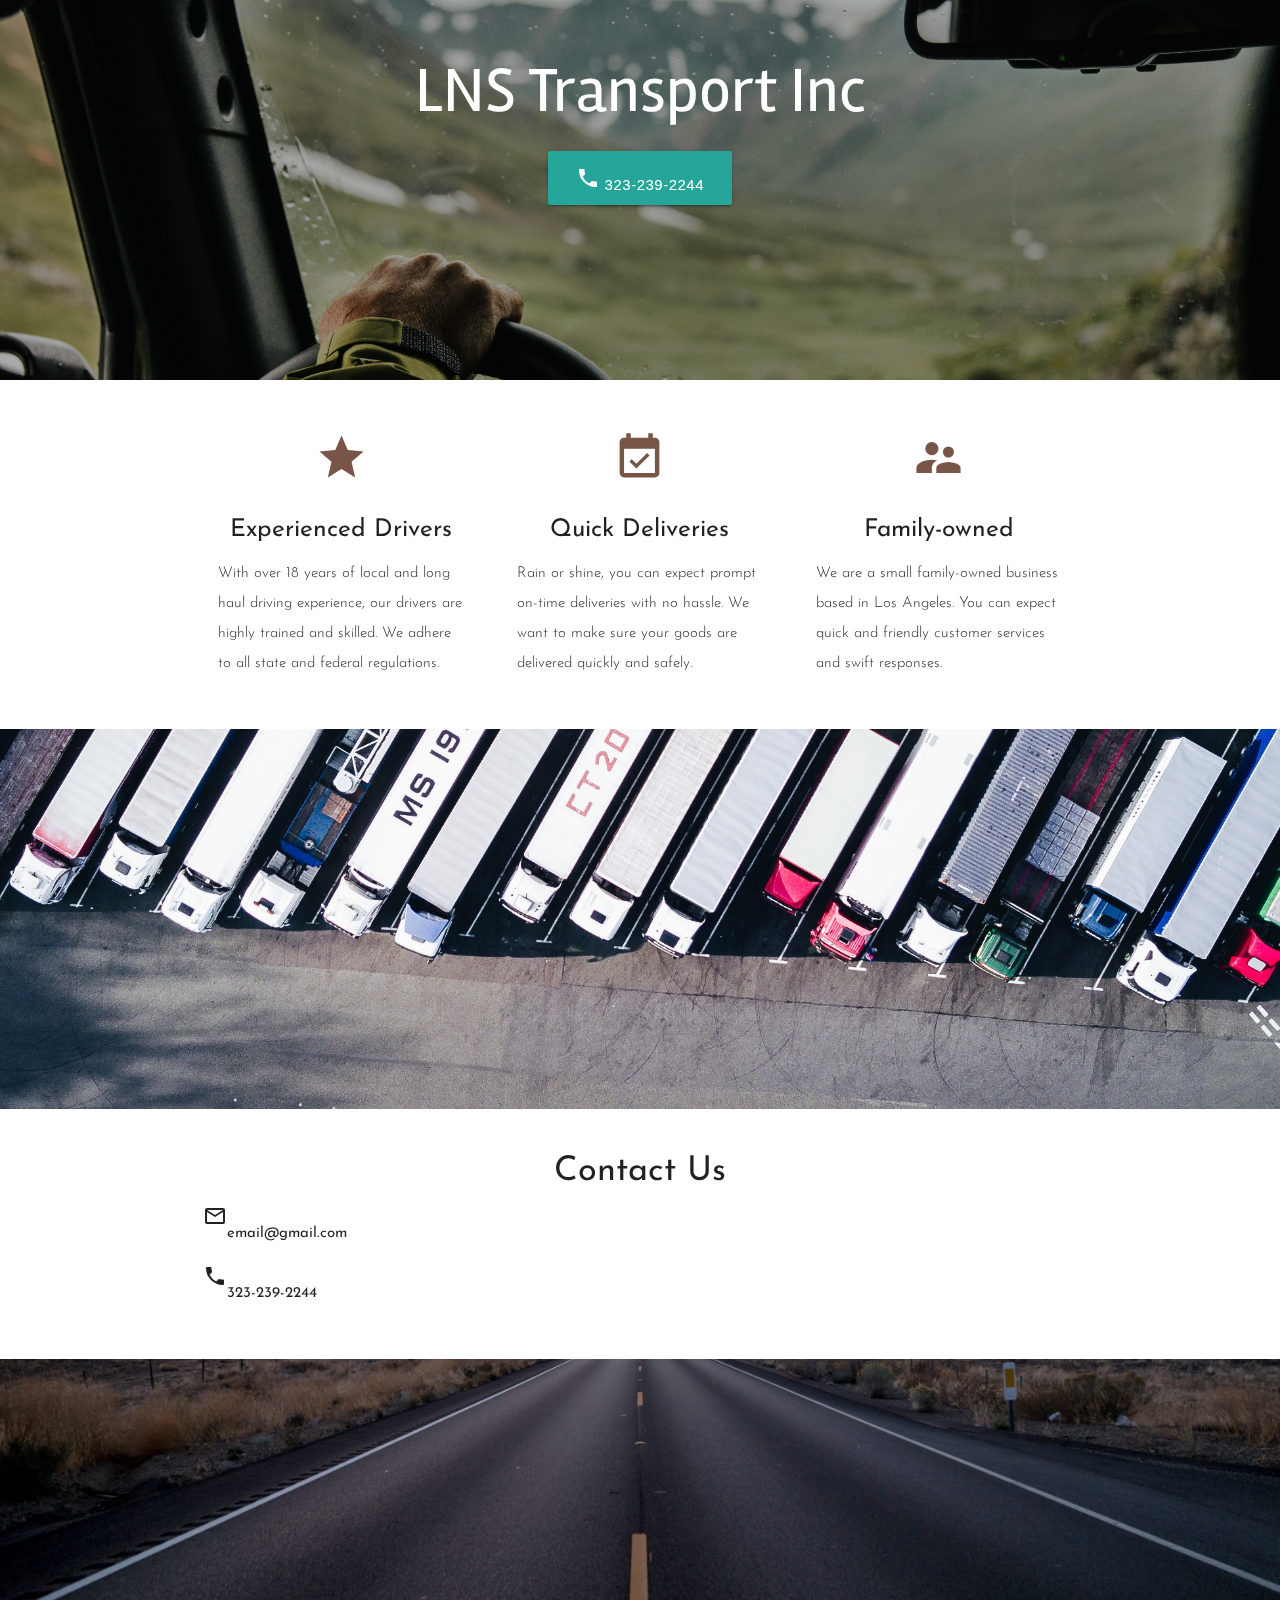
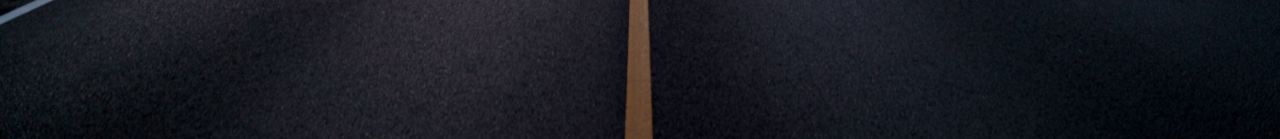
==== src/index.html @ 5bef442e "initial commit" ====
<!DOCTYPE html>
<html lang="en">

<head>
  <meta http-equiv="Content-Type" content="text/html; charset=UTF-8" />
  <meta name="viewport" content="width=device-width, initial-scale=1" />
  <title>LNS Transport Inc</title>
  <link rel="icon" type="image/x-icon" href="./img/favicon.ico" />
  <link href="https://fonts.googleapis.com/icon?family=Material+Icons" rel="stylesheet">
  <link href="https://fonts.googleapis.com/css?family=Josefin+Sans" rel="stylesheet">
  <link href="https://fonts.googleapis.com/css?family=Rambla:700i" rel="stylesheet">
  <link href="css/materialize.css" type="text/css" rel="stylesheet" media="screen,projection" />
  <link href="css/style.css" type="text/css" rel="stylesheet" media="screen,projection" />
</head>

<body>

  <div id="index-banner" class="parallax-container">
    <div class="section no-pad-bot">
      <div class="container">
        <br>
        <br>
        <h1 class="header center white-text text-lighten-2 main-title">LNS Transport Inc</h1>
        <div class="row center">
          <a href="tel:+13232392244" id="download-button" class="btn-large waves-effect waves-light teal lighten-1">
            <i class="material-icons">local_phone</i>
            323-239-2244
          </a>
        </div>
        <br>
        <br>

      </div>
    </div>
    <div class="parallax">
      <img src="./img/driving.jpg" alt="driving background">
    </div>
  </div>


  <div class="container">
    <div class="section">

      <!--   Icon Section   -->
      <div class="row">
        <div class="col s12 m4">
          <div class="icon-block">
            <h2 class="center brown-text">
              <i class="material-icons">star</i>
            </h2>
            <h5 class="center bold-title">Experienced Drivers</h5>

            <p class="light bold-title">With over 18 years of local and long haul driving experience, our drivers are highly trained and skilled. We
              adhere to all state and federal regulations.
            </p>
          </div>
        </div>

        <div class="col s12 m4">
          <div class="icon-block">
            <h2 class="center brown-text">
              <i class="material-icons">event_available</i>
            </h2>
            <h5 class="center bold-title">Quick Deliveries</h5>

            <p class="light bold-title">Rain or shine, you can expect prompt on-time deliveries with no hassle. We want to make sure your goods are delivered
              quickly and safely.</p>
          </div>
        </div>

        <div class="col s12 m4">
          <div class="icon-block">
            <h2 class="center brown-text">
              <i class="material-icons">supervisor_account</i>
            </h2>
            <h5 class="center bold-title">Family-owned</h5>

            <p class="light bold-title">We are a small family-owned business based in Los Angeles. You can expect quick and friendly customer services
              and swift responses.</p>
          </div>
        </div>
      </div>

    </div>
  </div>


  <div class="parallax-container valign-wrapper">
    <div class="parallax">
      <img src="./img/aerial.jpg" alt="aerial background">
    </div>
  </div>

  <div class="container">
    <div class="section">

      <div class="row bold-title">
        <div class="col s12 center">
          <h3>
            <i class="mdi-content-send brown-text"></i>
          </h3>
          <h4>Contact Us</h4>
          <div class="email-info">
            <i class="material-icons">mail_outline</i>
            <p>email@gmail.com</p>
          </div>
          <div class="phone-info">
            <i class="material-icons">local_phone</i>
            <p>323-239-2244</p>
          </div>
        </div>
      </div>

    </div>
  </div>


  <div class="parallax-container valign-wrapper">
    <div class="parallax">
      <img src="./img/road.jpg" alt="road background">
    </div>
  </div>

  <script src="https://code.jquery.com/jquery-2.1.1.min.js"></script>
  <script src="js/materialize.js"></script>
  <script src="js/init.js"></script>

</body>

</html>
---- src/css/style.css ----
p {
  line-height: 2rem;
}

img {
  max-width: 100%;
  height: auto;
}

.main-title {
  font-family: 'Rambla', sans-serif;
}

.bold-title {
  font-family: 'Josefin Sans', sans-serif;
}

.email-info {
  display: flex;
}

.phone-info {
  display: flex;
}

.parallax-container {
  min-height: 380px;
  line-height: 0;
  height: auto;
  color: rgba(255, 255, 255, 0.9);
}

.parallax-container .section {
  width: 100%;
}

@media only screen and (max-width: 992px) {
  .parallax-container .section {
    position: absolute;
    top: 40%;
  }
  #index-banner .section {
    top: 10%;
  }
}

@media only screen and (max-width: 600px) {
  #index-banner .section {
    top: 0;
  }
}

.icon-block {
  padding: 0 15px;
}
.icon-block .material-icons {
  font-size: inherit;
}
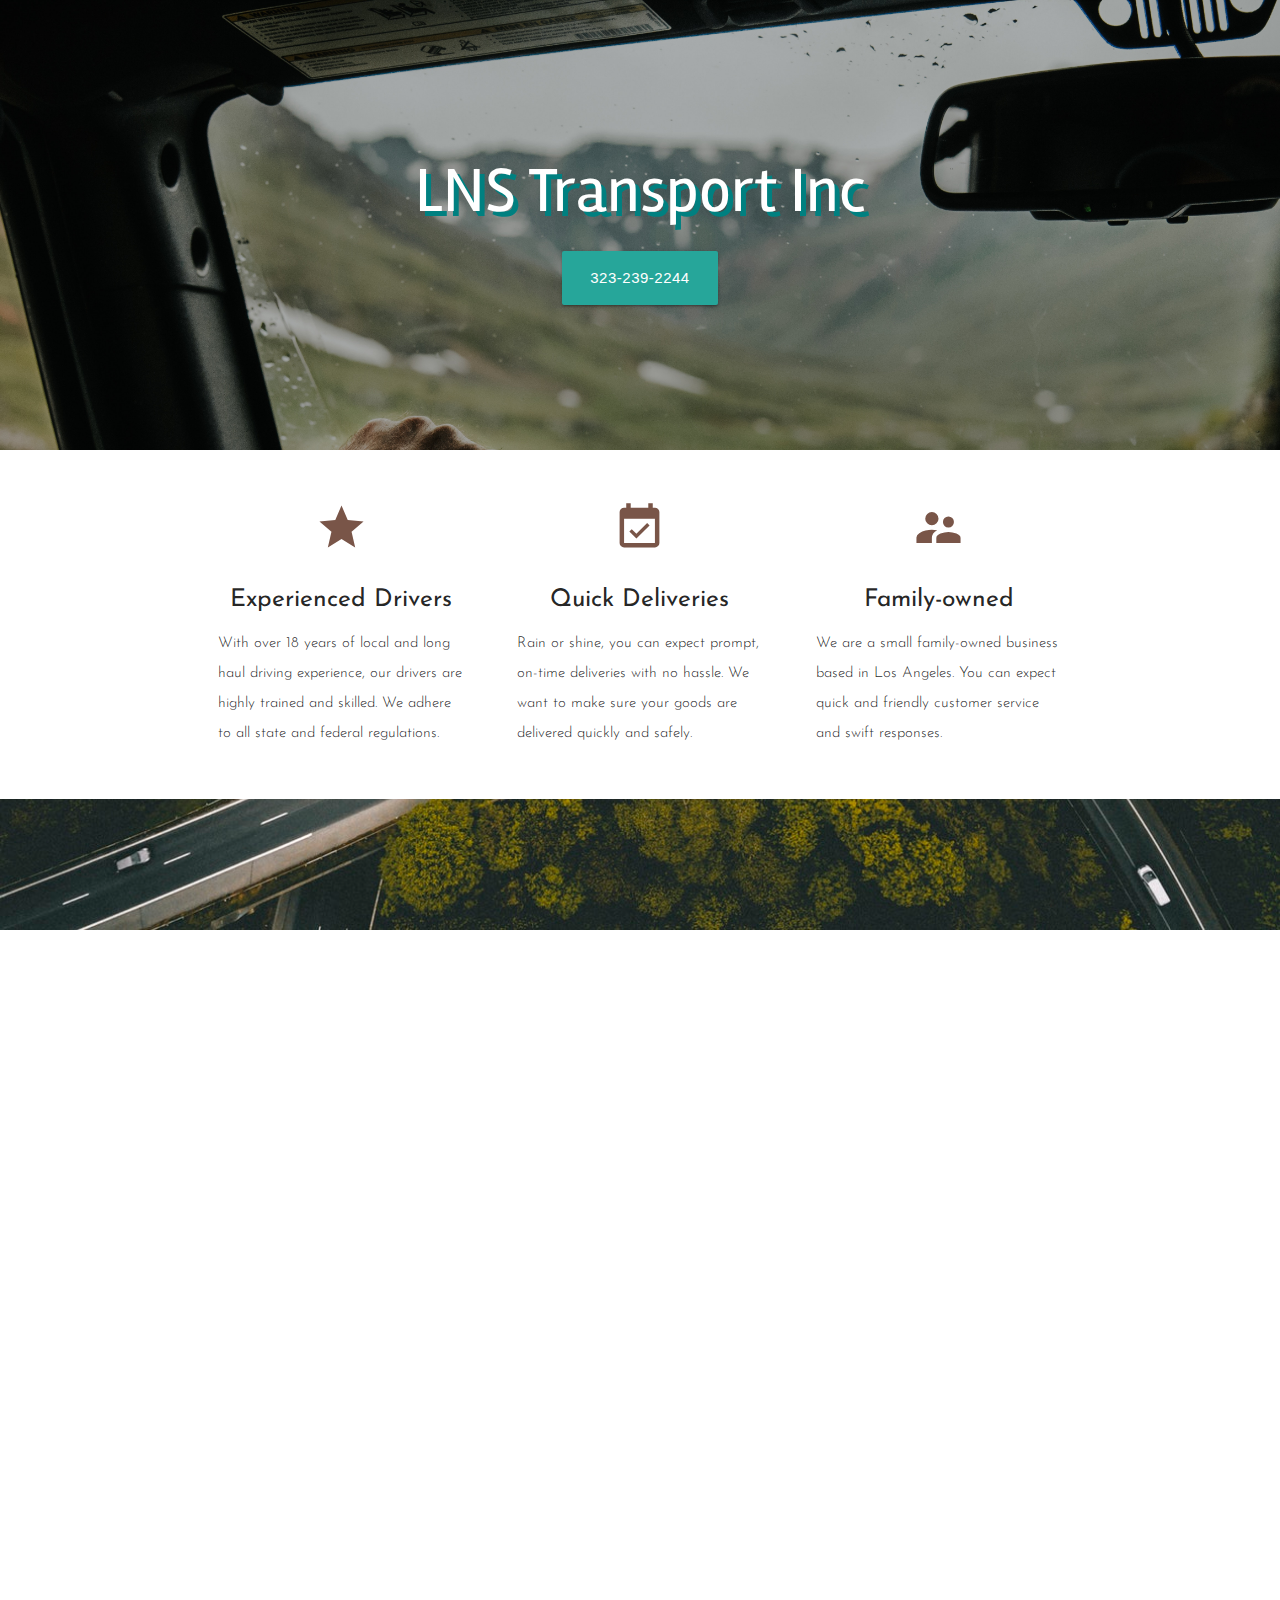
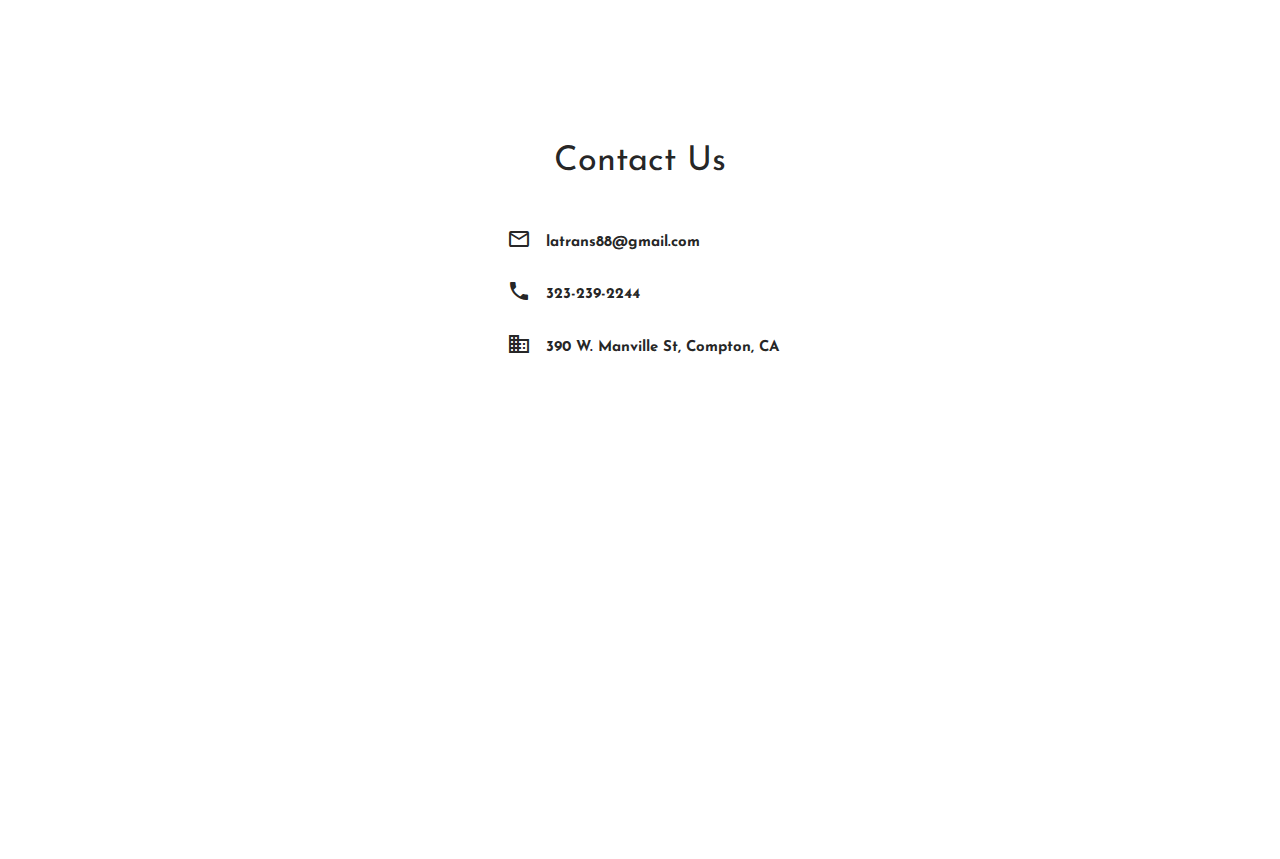
==== commit a40a4d8f: "still fixing video, will addd animd animations next" ====
--- a/src/index.html
+++ b/src/index.html
@@ -15,15 +15,14 @@
 
 <body>
 
-  <div id="index-banner" class="parallax-container">
+  <div id="index-banner" class="parallax-container parallax-container1">
     <div class="section no-pad-bot">
       <div class="container">
         <br>
         <br>
-        <h1 class="header center white-text text-lighten-2 main-title">LNS Transport Inc</h1>
+        <h1 class="header center white-text text-lighten-1 main-title">LNS Transport Inc</h1>
         <div class="row center">
-          <a href="tel:+13232392244" id="download-button" class="btn-large waves-effect waves-light teal lighten-1">
-            <i class="material-icons">local_phone</i>
+          <a href="tel:+13232392244" class="btn-large waves-effect waves-light teal lighten-1">
             323-239-2244
           </a>
         </div>
@@ -31,9 +30,6 @@
         <br>
 
       </div>
-    </div>
-    <div class="parallax">
-      <img src="./img/driving.jpg" alt="driving background">
     </div>
   </div>
 
@@ -63,8 +59,8 @@
             </h2>
             <h5 class="center bold-title">Quick Deliveries</h5>
 
-            <p class="light bold-title">Rain or shine, you can expect prompt on-time deliveries with no hassle. We want to make sure your goods are delivered
-              quickly and safely.</p>
+            <p class="light bold-title">Rain or shine, you can expect prompt, on-time deliveries with no hassle. We want to make sure your goods are
+              delivered quickly and safely.</p>
           </div>
         </div>
 
@@ -75,7 +71,7 @@
             </h2>
             <h5 class="center bold-title">Family-owned</h5>
 
-            <p class="light bold-title">We are a small family-owned business based in Los Angeles. You can expect quick and friendly customer services
+            <p class="light bold-title">We are a small family-owned business based in Los Angeles. You can expect quick and friendly customer service
               and swift responses.</p>
           </div>
         </div>
@@ -85,10 +81,9 @@
   </div>
 
 
-  <div class="parallax-container valign-wrapper">
-    <div class="parallax">
-      <img src="./img/aerial.jpg" alt="aerial background">
-    </div>
+  <div class="parallax-container parallax-container2 valign-wrapper">
+  </div>
+  <div class="parallax-container parallax-container3 valign-wrapper">
   </div>
 
   <div class="container">
@@ -100,14 +95,29 @@
             <i class="mdi-content-send brown-text"></i>
           </h3>
           <h4>Contact Us</h4>
-          <div class="email-info">
-            <i class="material-icons">mail_outline</i>
-            <p>email@gmail.com</p>
-          </div>
-          <div class="phone-info">
-            <i class="material-icons">local_phone</i>
-            <p>323-239-2244</p>
-          </div>
+
+          <br>
+          <table>
+            <tr>
+              <th class="table-icon">
+                <i class="material-icons">mail_outline</i>
+              </th>
+              <th class="table-info">latrans88@gmail.com</th>
+            </tr>
+            <tr>
+              <th class="table-icon">
+                <i class="material-icons">local_phone</i>
+              </th>
+              <th class="table-info">323-239-2244</th>
+            </tr>
+            <tr>
+              <th class="table-icon">
+                <i class="material-icons">business</i>
+              </th>
+              <th class="table-info">390 W. Manville St, Compton, CA</th>
+            </tr>
+          </table>
+
         </div>
       </div>
 
@@ -115,9 +125,11 @@
   </div>
 
 
-  <div class="parallax-container valign-wrapper">
+  <div class="parallax-container parallax-container4 valign-wrapper">
     <div class="parallax">
-      <img src="./img/road.jpg" alt="road background">
+      <video autoplay loop muted>
+        <source src="./img/city.mp4" type="video/mp4">
+      </video>
     </div>
   </div>
 
--- a/src/css/style.css
+++ b/src/css/style.css
@@ -2,29 +2,65 @@
   line-height: 2rem;
 }
 
-img {
-  max-width: 100%;
-  height: auto;
-}
-
 .main-title {
   font-family: 'Rambla', sans-serif;
+  text-shadow: 5px 5px teal;
 }
 
 .bold-title {
   font-family: 'Josefin Sans', sans-serif;
 }
 
-.email-info {
-  display: flex;
+.parallax-container1 {
+  background-image: url('../img/driving.jpg');
+  height: 500px;
+  background-attachment: fixed;
+  background-position: center;
+  background-repeat: no-repeat;
+  background-size: cover;
+  padding-top: 100px;
 }
 
-.phone-info {
-  display: flex;
+.parallax-container2 {
+  background-image: url('../img/overpass.jpeg');
+  height: 500px;
+  background-attachment: fixed;
+  background-position: center;
+  background-repeat: no-repeat;
+  background-size: cover;
 }
 
+.parallax-container3 {
+  background-image: url('../img/aerial.jpg');
+  height: 500px;
+  background-attachment: fixed;
+  background-position: center;
+  background-repeat: no-repeat;
+  background-size: cover;
+}
+
+/* .parallax-container4 {
+  background-image: url('../img/road.jpg');
+  height: 500px;
+  background-attachment: fixed;
+  background-position: center;
+  background-repeat: no-repeat;
+  background-size: cover;
+} */
+
+.parallax-container4 {
+  height: 500px;
+  object-fit: fill;
+}
+
+/* video {
+  object-fit: fill;
+  height: auto;
+  width: 100%;
+} */
+
 .parallax-container {
-  min-height: 380px;
+  min-height: 450px;
   line-height: 0;
   height: auto;
   color: rgba(255, 255, 255, 0.9);
@@ -32,6 +68,19 @@
 
 .parallax-container .section {
   width: 100%;
+}
+
+table {
+  width: auto;
+  margin: 0px auto;
+}
+
+tr {
+  border: 0;
+}
+
+.table-icon {
+  padding: 10px;
 }
 
 @media only screen and (max-width: 992px) {
@@ -53,6 +102,7 @@
 .icon-block {
   padding: 0 15px;
 }
+
 .icon-block .material-icons {
   font-size: inherit;
 }
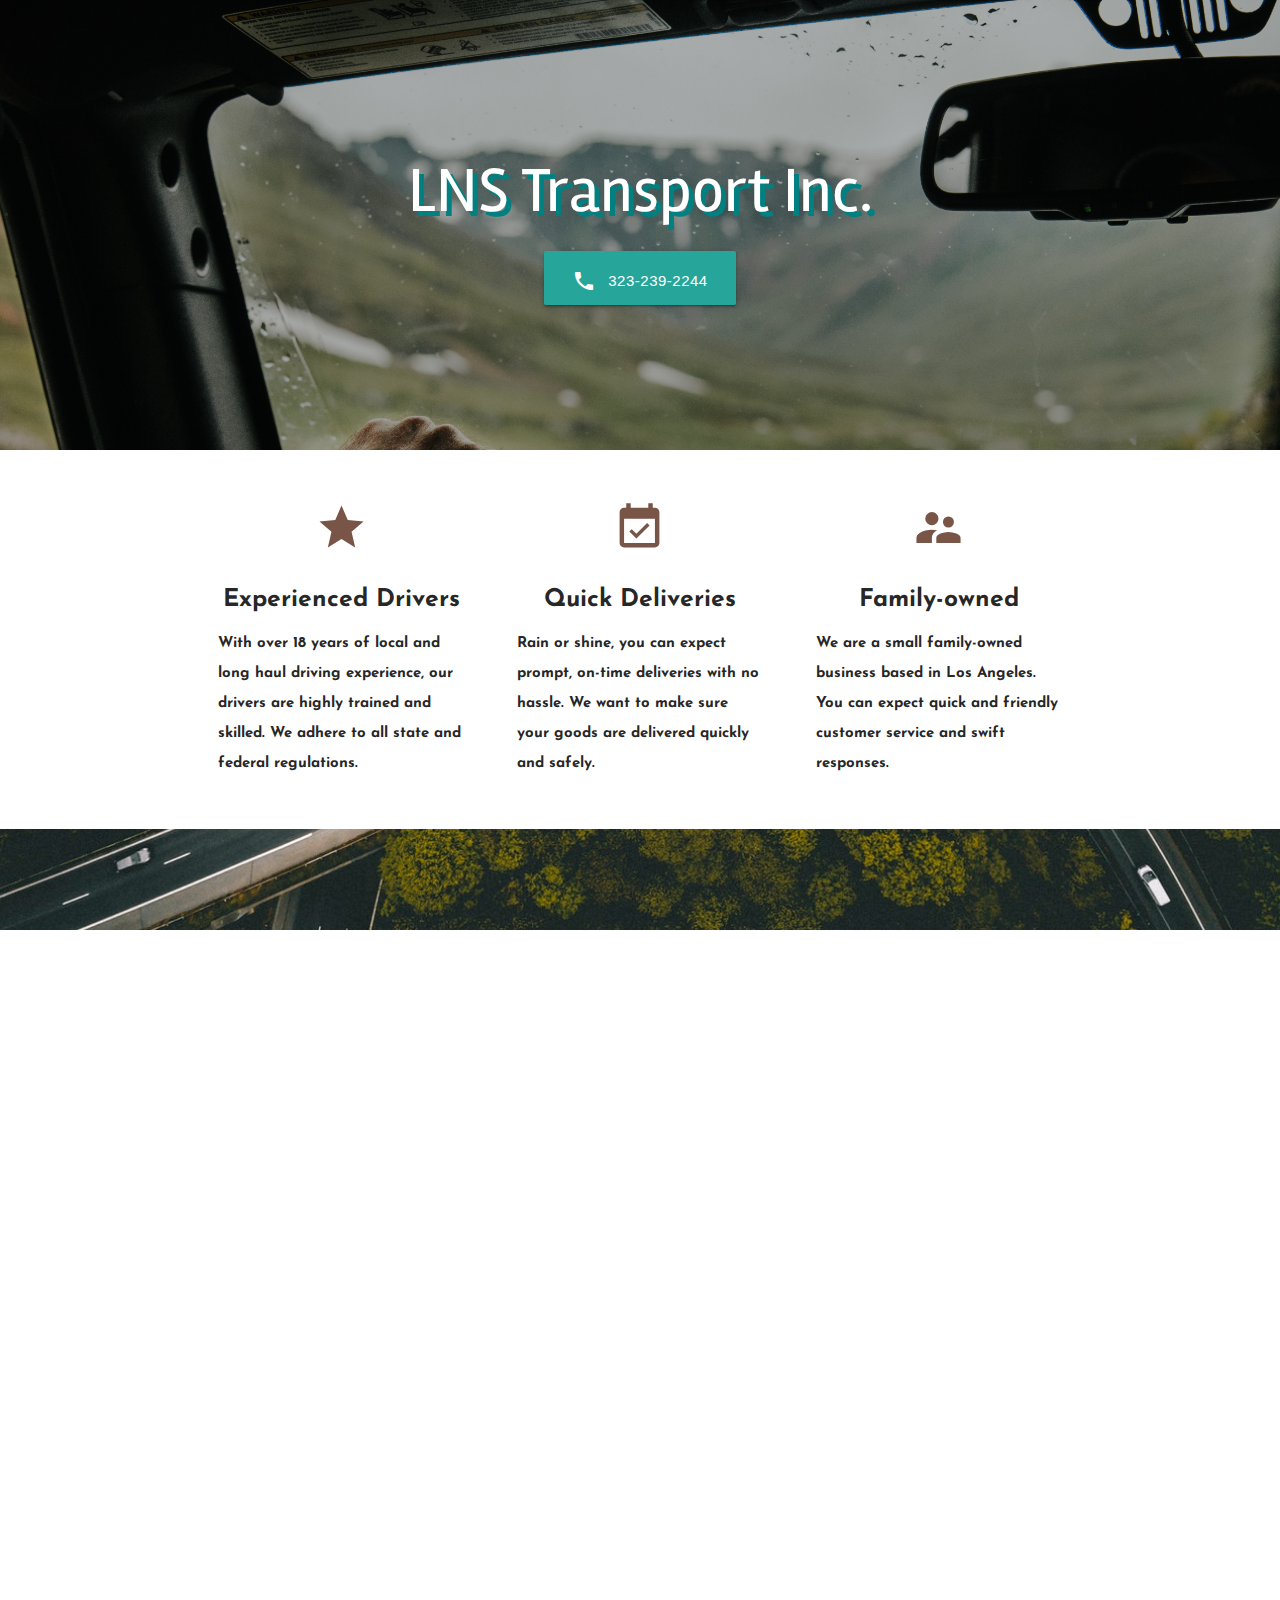
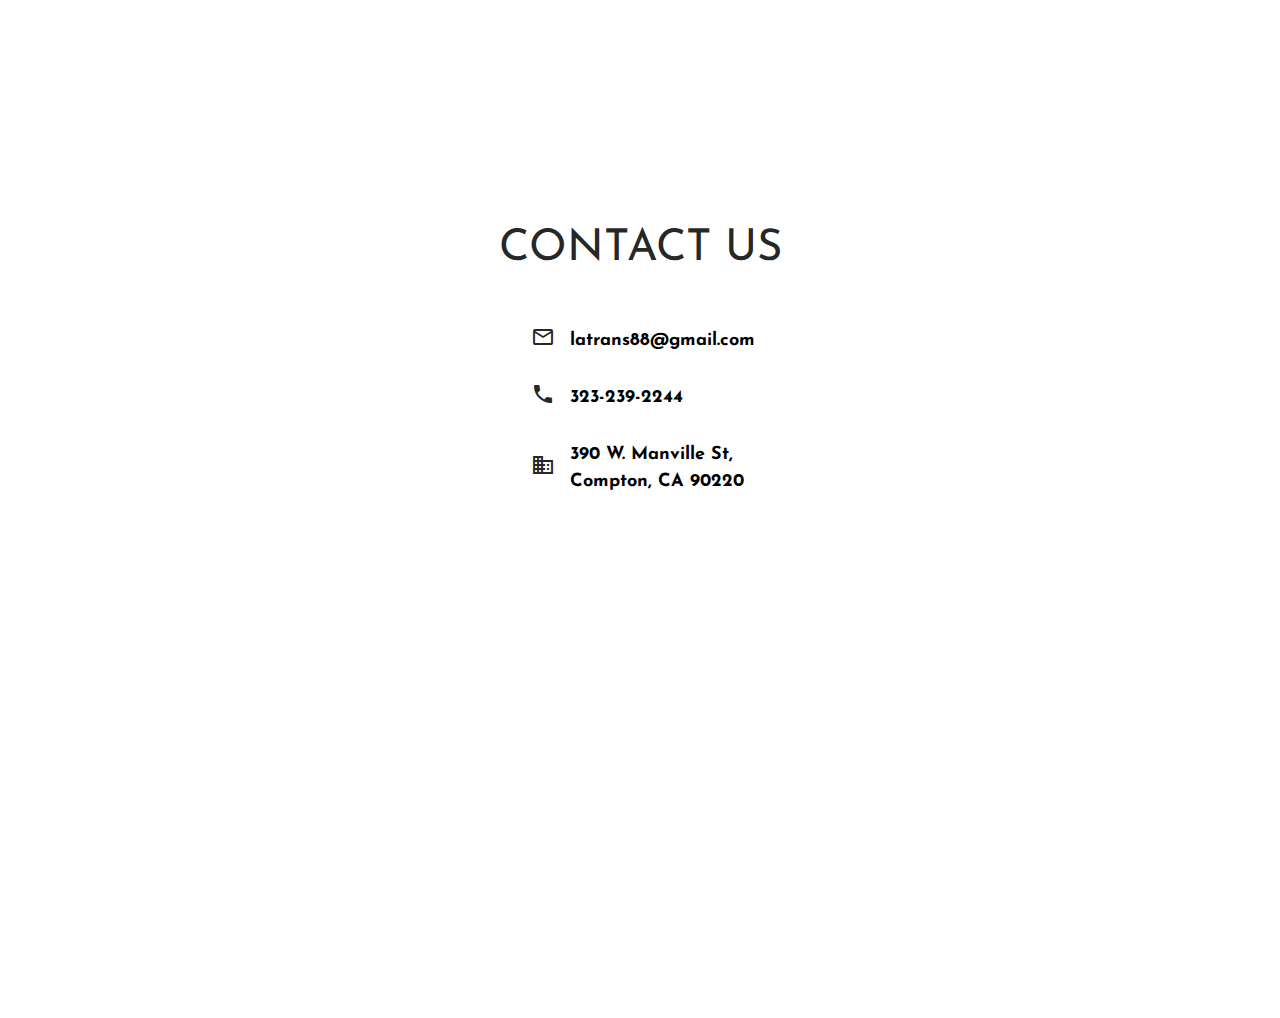
==== commit eedd3bc4: "mvp" ====
--- a/src/index.html
+++ b/src/index.html
@@ -4,7 +4,7 @@
 <head>
   <meta http-equiv="Content-Type" content="text/html; charset=UTF-8" />
   <meta name="viewport" content="width=device-width, initial-scale=1" />
-  <title>LNS Transport Inc</title>
+  <title>LNS Transport Inc.</title>
   <link rel="icon" type="image/x-icon" href="./img/favicon.ico" />
   <link href="https://fonts.googleapis.com/icon?family=Material+Icons" rel="stylesheet">
   <link href="https://fonts.googleapis.com/css?family=Josefin+Sans" rel="stylesheet">
@@ -20,10 +20,13 @@
       <div class="container">
         <br>
         <br>
-        <h1 class="header center white-text text-lighten-1 main-title">LNS Transport Inc</h1>
+        <h1 class="header center white-text text-lighten-1 main-title">LNS Transport Inc.</h1>
         <div class="row center">
           <a href="tel:+13232392244" class="btn-large waves-effect waves-light teal lighten-1">
-            323-239-2244
+            <p class="main-button">
+              <i class=" material-icons mdc-button__icon" aria-hidden="true">local_phone</i>
+              323-239-2244
+            </p>
           </a>
         </div>
         <br>
@@ -34,44 +37,44 @@
   </div>
 
 
-  <div class="container">
-    <div class="section">
+  <div class="container ">
+    <div class="section ">
 
       <!--   Icon Section   -->
-      <div class="row">
-        <div class="col s12 m4">
-          <div class="icon-block">
-            <h2 class="center brown-text">
-              <i class="material-icons">star</i>
+      <div class="row ">
+        <div class="col s12 m4 ">
+          <div class="icon-block ">
+            <h2 class="center brown-text ">
+              <i class="material-icons ">star</i>
             </h2>
-            <h5 class="center bold-title">Experienced Drivers</h5>
+            <h5 class="center bold-title ">Experienced Drivers</h5>
 
-            <p class="light bold-title">With over 18 years of local and long haul driving experience, our drivers are highly trained and skilled. We
+            <p class="bold-title ">With over 18 years of local and long haul driving experience, our drivers are highly trained and skilled. We
               adhere to all state and federal regulations.
             </p>
           </div>
         </div>
 
-        <div class="col s12 m4">
-          <div class="icon-block">
-            <h2 class="center brown-text">
-              <i class="material-icons">event_available</i>
+        <div class="col s12 m4 ">
+          <div class="icon-block ">
+            <h2 class="center brown-text ">
+              <i class="material-icons ">event_available</i>
             </h2>
-            <h5 class="center bold-title">Quick Deliveries</h5>
+            <h5 class="center bold-title ">Quick Deliveries</h5>
 
-            <p class="light bold-title">Rain or shine, you can expect prompt, on-time deliveries with no hassle. We want to make sure your goods are
+            <p class="bold-title ">Rain or shine, you can expect prompt, on-time deliveries with no hassle. We want to make sure your goods are
               delivered quickly and safely.</p>
           </div>
         </div>
 
-        <div class="col s12 m4">
-          <div class="icon-block">
-            <h2 class="center brown-text">
-              <i class="material-icons">supervisor_account</i>
+        <div class="col s12 m4 ">
+          <div class="icon-block ">
+            <h2 class="center brown-text ">
+              <i class="material-icons ">supervisor_account</i>
             </h2>
-            <h5 class="center bold-title">Family-owned</h5>
+            <h5 class="center bold-title ">Family-owned</h5>
 
-            <p class="light bold-title">We are a small family-owned business based in Los Angeles. You can expect quick and friendly customer service
+            <p class="bold-title ">We are a small family-owned business based in Los Angeles. You can expect quick and friendly customer service
               and swift responses.</p>
           </div>
         </div>
@@ -81,42 +84,50 @@
   </div>
 
 
-  <div class="parallax-container parallax-container2 valign-wrapper">
+  <div class="parallax-container parallax-container2 valign-wrapper ">
   </div>
-  <div class="parallax-container parallax-container3 valign-wrapper">
+  <div class="parallax-container parallax-container3 valign-wrapper ">
   </div>
 
-  <div class="container">
-    <div class="section">
+  <div class="container ">
+    <div class="section ">
 
-      <div class="row bold-title">
-        <div class="col s12 center">
+      <div class="row bold-title ">
+        <div class="col s12 center ">
           <h3>
-            <i class="mdi-content-send brown-text"></i>
+            <i class="mdi-content-send brown-text "></i>
           </h3>
-          <h4>Contact Us</h4>
-
+          <br>
+          <h3>CONTACT US</h3>
           <br>
           <table>
             <tr>
-              <th class="table-icon">
-                <i class="material-icons">mail_outline</i>
+              <th class="table-icon ">
+                <i class="material-icons ">mail_outline</i>
               </th>
-              <th class="table-info">latrans88@gmail.com</th>
+              <th>
+                <a href="mailto:latrans88@gmail.com " class="table-info ">latrans88@gmail.com</a>
+              </th>
             </tr>
             <tr>
-              <th class="table-icon">
-                <i class="material-icons">local_phone</i>
+              <th class="table-icon ">
+                <i class="material-icons ">local_phone</i>
               </th>
-              <th class="table-info">323-239-2244</th>
+              <th>
+                <a href="tel:+13232392244 " class="table-info ">323-239-2244</a>
+              </th>
             </tr>
             <tr>
-              <th class="table-icon">
-                <i class="material-icons">business</i>
+              <th class="table-icon ">
+                <i class="material-icons ">business</i>
               </th>
-              <th class="table-info">390 W. Manville St, Compton, CA</th>
+              <th>
+                <a href="https://goo.gl/maps/oGGikKrJXqH2 " class="table-info ">390 W. Manville St,
+                  <br>Compton, CA 90220</a>
+              </th>
             </tr>
           </table>
+          <br>
 
         </div>
       </div>
@@ -125,17 +136,15 @@
   </div>
 
 
-  <div class="parallax-container parallax-container4 valign-wrapper">
-    <div class="parallax">
-      <video autoplay loop muted>
-        <source src="./img/city.mp4" type="video/mp4">
-      </video>
-    </div>
+  <div class="parallax-container parallax-container4 valign-wrapper ">
+    <video autoplay loop muted>
+      <source src="./img/city.mp4 " type="video/mp4 ">
+    </video>
   </div>
 
-  <script src="https://code.jquery.com/jquery-2.1.1.min.js"></script>
-  <script src="js/materialize.js"></script>
-  <script src="js/init.js"></script>
+  <script src="https://code.jquery.com/jquery-2.1.1.min.js "></script>
+  <script src="js/materialize.js "></script>
+  <script src="js/init.js "></script>
 
 </body>
 
--- a/src/css/style.css
+++ b/src/css/style.css
@@ -9,6 +9,16 @@
 
 .bold-title {
   font-family: 'Josefin Sans', sans-serif;
+  font-weight: bold;
+}
+
+.main-button {
+  display: inline-flex;
+  vertical-align: middle;
+}
+
+.main-button i {
+  padding-right: 12px;
 }
 
 .parallax-container1 {
@@ -39,25 +49,9 @@
   background-size: cover;
 }
 
-/* .parallax-container4 {
-  background-image: url('../img/road.jpg');
-  height: 500px;
-  background-attachment: fixed;
-  background-position: center;
-  background-repeat: no-repeat;
-  background-size: cover;
-} */
-
 .parallax-container4 {
-  height: 500px;
-  object-fit: fill;
+  max-height: 50px;
 }
-
-/* video {
-  object-fit: fill;
-  height: auto;
-  width: 100%;
-} */
 
 .parallax-container {
   min-height: 450px;
@@ -68,6 +62,13 @@
 
 .parallax-container .section {
   width: 100%;
+}
+
+video {
+  max-width: 100%;
+  min-height: 100%;
+  width: auto;
+  height: auto;
 }
 
 table {
@@ -83,19 +84,27 @@
   padding: 10px;
 }
 
+.table-info {
+  color: black;
+  font-size: 18px;
+}
+
 @media only screen and (max-width: 992px) {
   .parallax-container .section {
     position: absolute;
     top: 40%;
   }
   #index-banner .section {
-    top: 10%;
+    top: 18%;
   }
 }
 
-@media only screen and (max-width: 600px) {
-  #index-banner .section {
-    top: 0;
+@media only screen and (max-width: 790px) {
+  video {
+    object-fit: fill;
+  }
+  .parallax-container4 {
+    height: 10px;
   }
 }
 
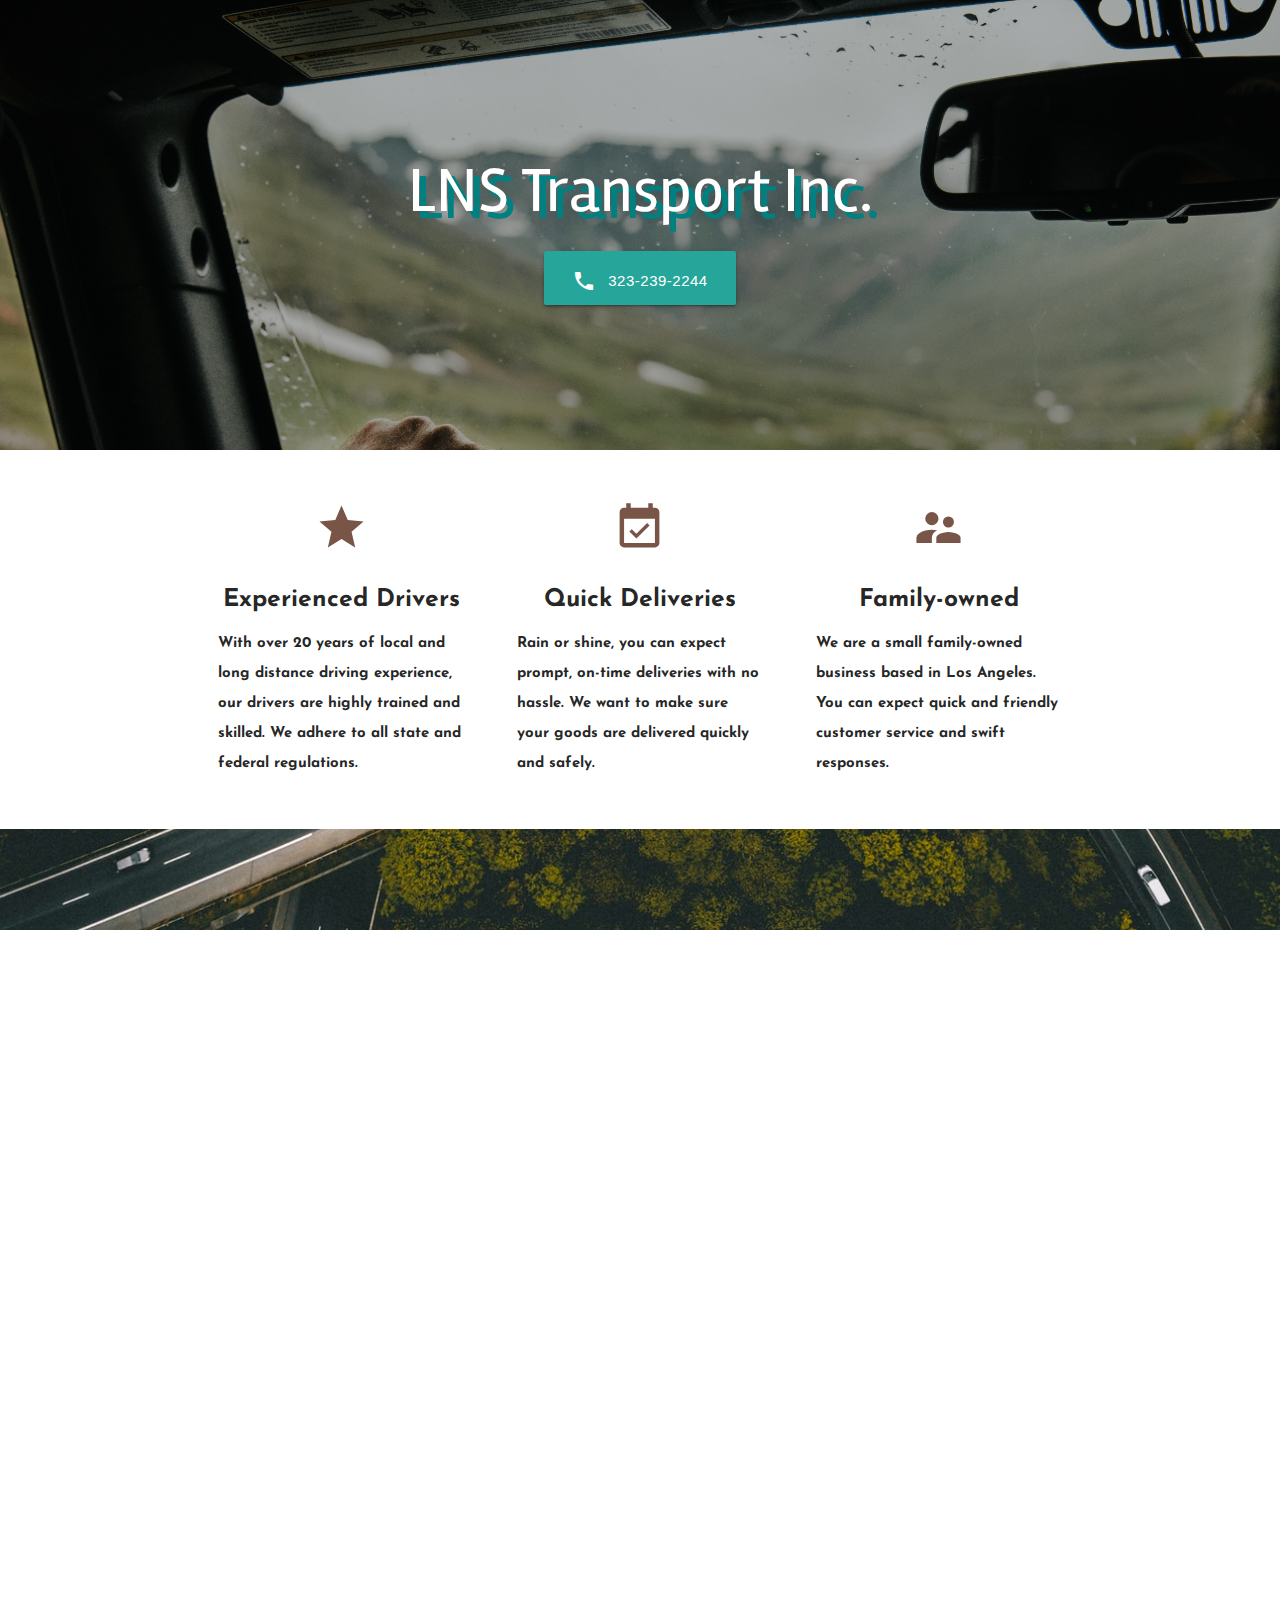
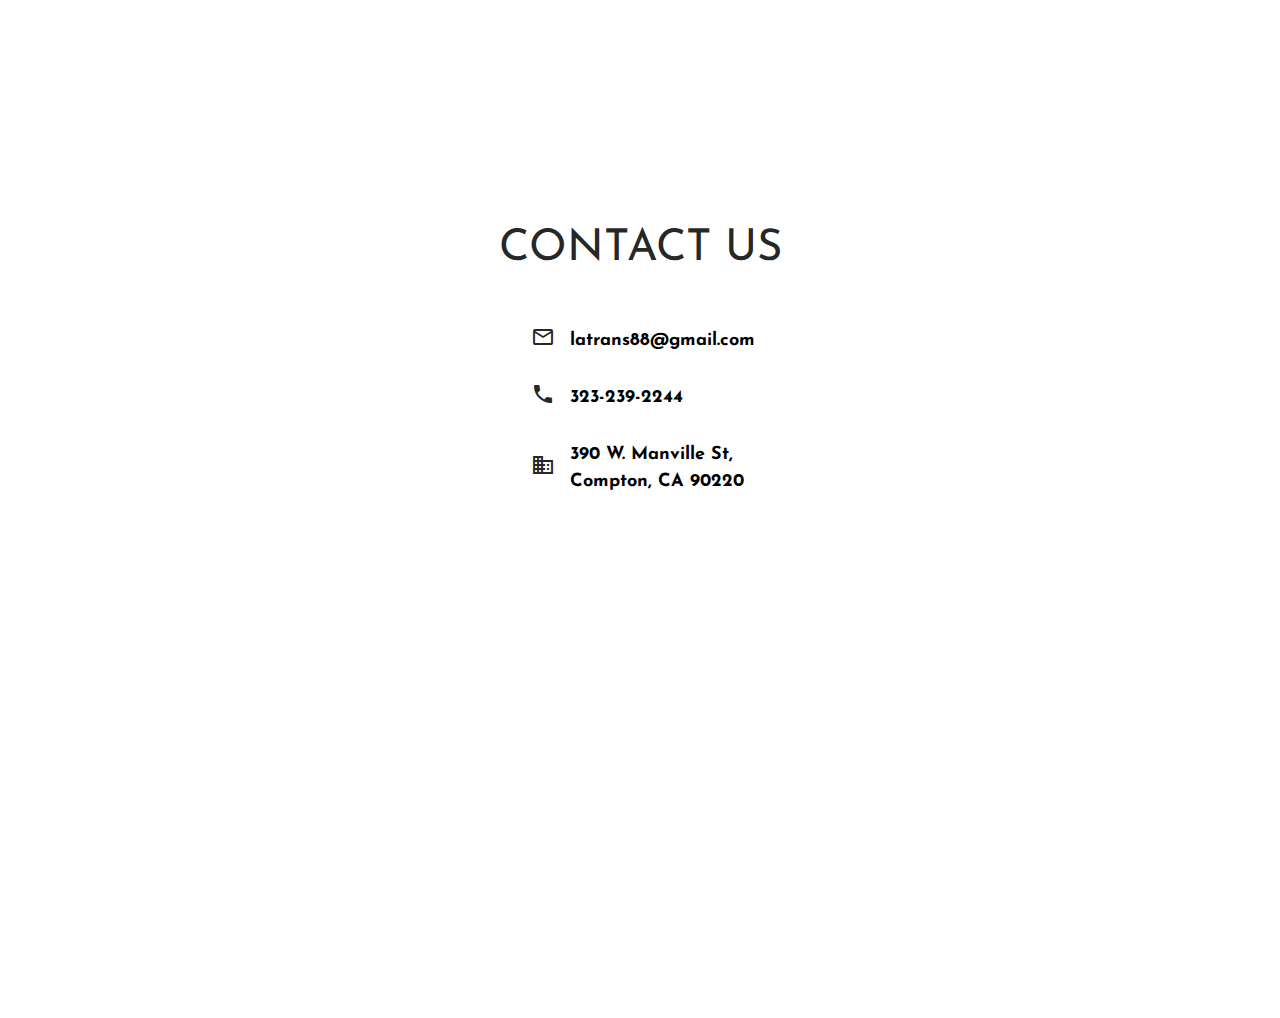
==== commit d4688c44: "updated info, purged unnecessary code, css formatting" ====
--- a/src/index.html
+++ b/src/index.html
@@ -37,44 +37,43 @@
   </div>
 
 
-  <div class="container ">
-    <div class="section ">
+  <div class="container">
+    <div class="section">
 
-      <!--   Icon Section   -->
-      <div class="row ">
-        <div class="col s12 m4 ">
-          <div class="icon-block ">
-            <h2 class="center brown-text ">
-              <i class="material-icons ">star</i>
+      <div class="row">
+        <div class="col s12 m4">
+          <div class="icon-block">
+            <h2 class="center brown-text">
+              <i class="material-icons">star</i>
             </h2>
-            <h5 class="center bold-title ">Experienced Drivers</h5>
+            <h5 class="center bold-title">Experienced Drivers</h5>
 
-            <p class="bold-title ">With over 18 years of local and long haul driving experience, our drivers are highly trained and skilled. We
-              adhere to all state and federal regulations.
+            <p class="bold-title">With over 20 years of local and long distance driving experience, our drivers are highly trained and skilled.
+              We adhere to all state and federal regulations.
             </p>
           </div>
         </div>
 
-        <div class="col s12 m4 ">
-          <div class="icon-block ">
-            <h2 class="center brown-text ">
-              <i class="material-icons ">event_available</i>
+        <div class="col s12 m4">
+          <div class="icon-block">
+            <h2 class="center brown-text">
+              <i class="material-icons">event_available</i>
             </h2>
-            <h5 class="center bold-title ">Quick Deliveries</h5>
+            <h5 class="center bold-title">Quick Deliveries</h5>
 
-            <p class="bold-title ">Rain or shine, you can expect prompt, on-time deliveries with no hassle. We want to make sure your goods are
+            <p class="bold-title">Rain or shine, you can expect prompt, on-time deliveries with no hassle. We want to make sure your goods are
               delivered quickly and safely.</p>
           </div>
         </div>
 
-        <div class="col s12 m4 ">
-          <div class="icon-block ">
-            <h2 class="center brown-text ">
-              <i class="material-icons ">supervisor_account</i>
+        <div class="col s12 m4">
+          <div class="icon-block">
+            <h2 class="center brown-text">
+              <i class="material-icons">supervisor_account</i>
             </h2>
-            <h5 class="center bold-title ">Family-owned</h5>
+            <h5 class="center bold-title">Family-owned</h5>
 
-            <p class="bold-title ">We are a small family-owned business based in Los Angeles. You can expect quick and friendly customer service
+            <p class="bold-title">We are a small family-owned business based in Los Angeles. You can expect quick and friendly customer service
               and swift responses.</p>
           </div>
         </div>
@@ -84,45 +83,45 @@
   </div>
 
 
-  <div class="parallax-container parallax-container2 valign-wrapper ">
+  <div class="parallax-container parallax-container2 valign-wrapper">
   </div>
-  <div class="parallax-container parallax-container3 valign-wrapper ">
+  <div class="parallax-container parallax-container3 valign-wrapper">
   </div>
 
-  <div class="container ">
-    <div class="section ">
+  <div class="container">
+    <div class="section">
 
-      <div class="row bold-title ">
-        <div class="col s12 center ">
+      <div class="row bold-title">
+        <div class="col s12 center">
           <h3>
-            <i class="mdi-content-send brown-text "></i>
+            <i class="mdi-content-send brown-text"></i>
           </h3>
           <br>
           <h3>CONTACT US</h3>
           <br>
           <table>
             <tr>
-              <th class="table-icon ">
-                <i class="material-icons ">mail_outline</i>
+              <th class="table-icon">
+                <i class="material-icons">mail_outline</i>
               </th>
               <th>
-                <a href="mailto:latrans88@gmail.com " class="table-info ">latrans88@gmail.com</a>
+                <a href="mailto:latrans88@gmail.com" class="table-info">latrans88@gmail.com</a>
               </th>
             </tr>
             <tr>
-              <th class="table-icon ">
-                <i class="material-icons ">local_phone</i>
+              <th class="table-icon">
+                <i class="material-icons">local_phone</i>
               </th>
               <th>
-                <a href="tel:+13232392244 " class="table-info ">323-239-2244</a>
+                <a href="tel:+13232392244" class="table-info">323-239-2244</a>
               </th>
             </tr>
             <tr>
-              <th class="table-icon ">
-                <i class="material-icons ">business</i>
+              <th class="table-icon">
+                <i class="material-icons">business</i>
               </th>
               <th>
-                <a href="https://goo.gl/maps/oGGikKrJXqH2 " class="table-info ">390 W. Manville St,
+                <a href="https://goo.gl/maps/oGGikKrJXqH2 " class="table-info">390 W. Manville St,
                   <br>Compton, CA 90220</a>
               </th>
             </tr>
@@ -136,15 +135,15 @@
   </div>
 
 
-  <div class="parallax-container parallax-container4 valign-wrapper ">
+  <div class="parallax-container parallax-container4 valign-wrapper">
     <video autoplay loop muted>
-      <source src="./img/city.mp4 " type="video/mp4 ">
+      <source src="./img/city.mp4" type="video/mp4">
     </video>
   </div>
 
-  <script src="https://code.jquery.com/jquery-2.1.1.min.js "></script>
-  <script src="js/materialize.js "></script>
-  <script src="js/init.js "></script>
+  <script src="https://code.jquery.com/jquery-2.1.1.min.js"></script>
+  <script src="js/materialize.js"></script>
+  <script src="js/init.js"></script>
 
 </body>
 
--- a/src/css/style.css
+++ b/src/css/style.css
@@ -4,7 +4,7 @@
 
 .main-title {
   font-family: 'Rambla', sans-serif;
-  text-shadow: 5px 5px teal;
+  text-shadow: 7px 7px teal;
 }
 
 .bold-title {
